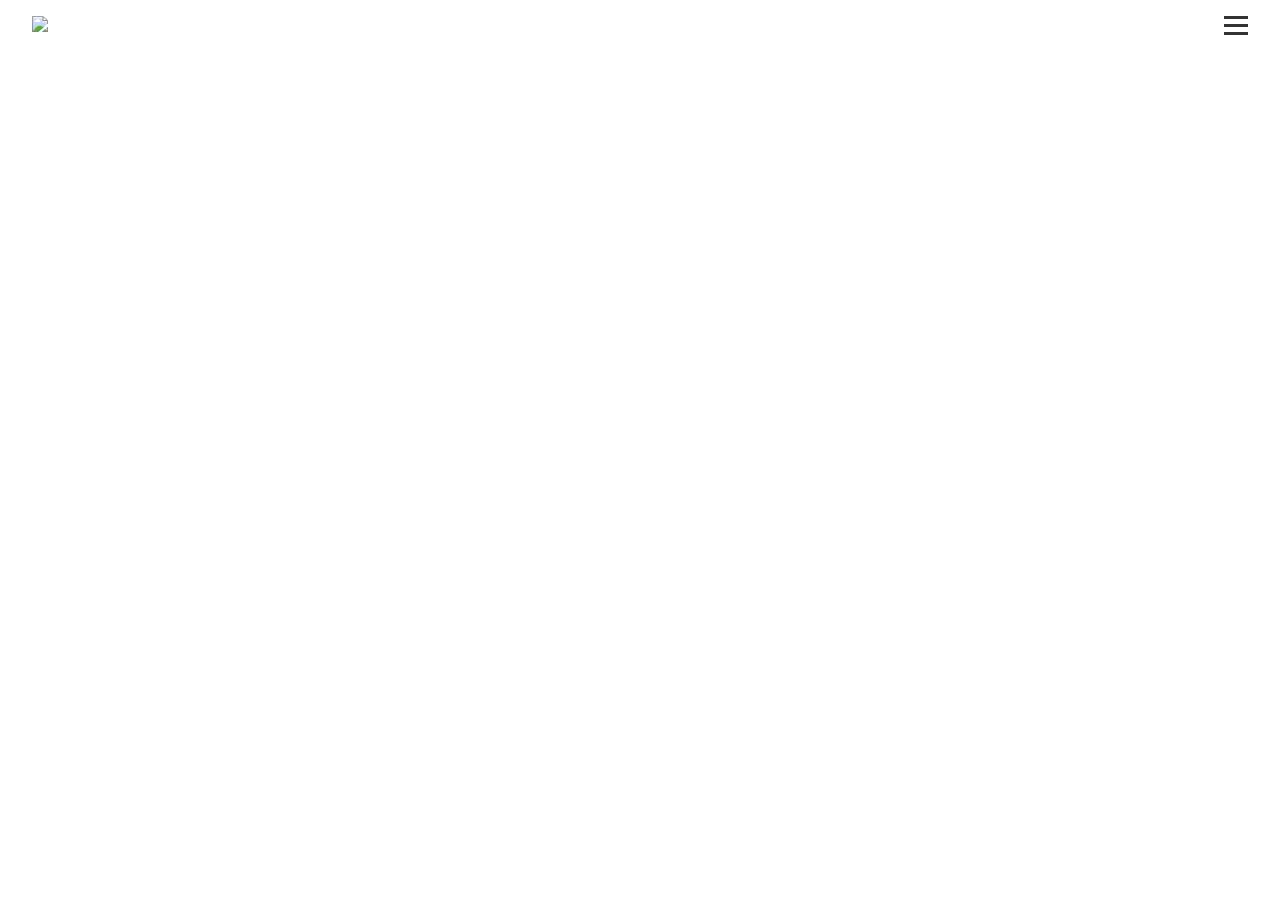
==== dj-website-template/index.html @ 27ac0929 "added logo and humburger icon" ====
<!DOCTYPE html>
<html lang="en">
<head>
  <meta charset="UTF-8">
  <meta name="viewport" content="width=device-width, initial-scale=1.0">
  <title>Document</title>
  <link rel="stylesheet" href="style.css">
</head>
<body>
  <nav>
    <img src="https://capp.nicepage.com/images/default-logo.png" class="logo">
    <div class="hamburger">
      <span class="hamburger-icon"></span>
      <span class="hamburger-icon"></span>
      <span class="hamburger-icon"></span>
    </div>
  </nav>
  
</body>
</html>
---- dj-website-template/style.css ----
*{
  margin:0;
  padding: 0;
}
 
nav{
  display: flex;
  justify-content: space-between;
  margin: 1rem 2rem;
}

.logo{
  width: 4rem;
}
.hamburger {
  background-color: transparent;
  border: none;
  display: flex;
  flex-direction: column;
  gap:5px;
  width: 1.5rem;
  cursor: pointer;
  
}

.hamburger-icon{
  display: block;
  height: 3px;
  width: 100%;
  background-color: #333; 
}

.hamburger:hover span{
  background-color: orangered;
}
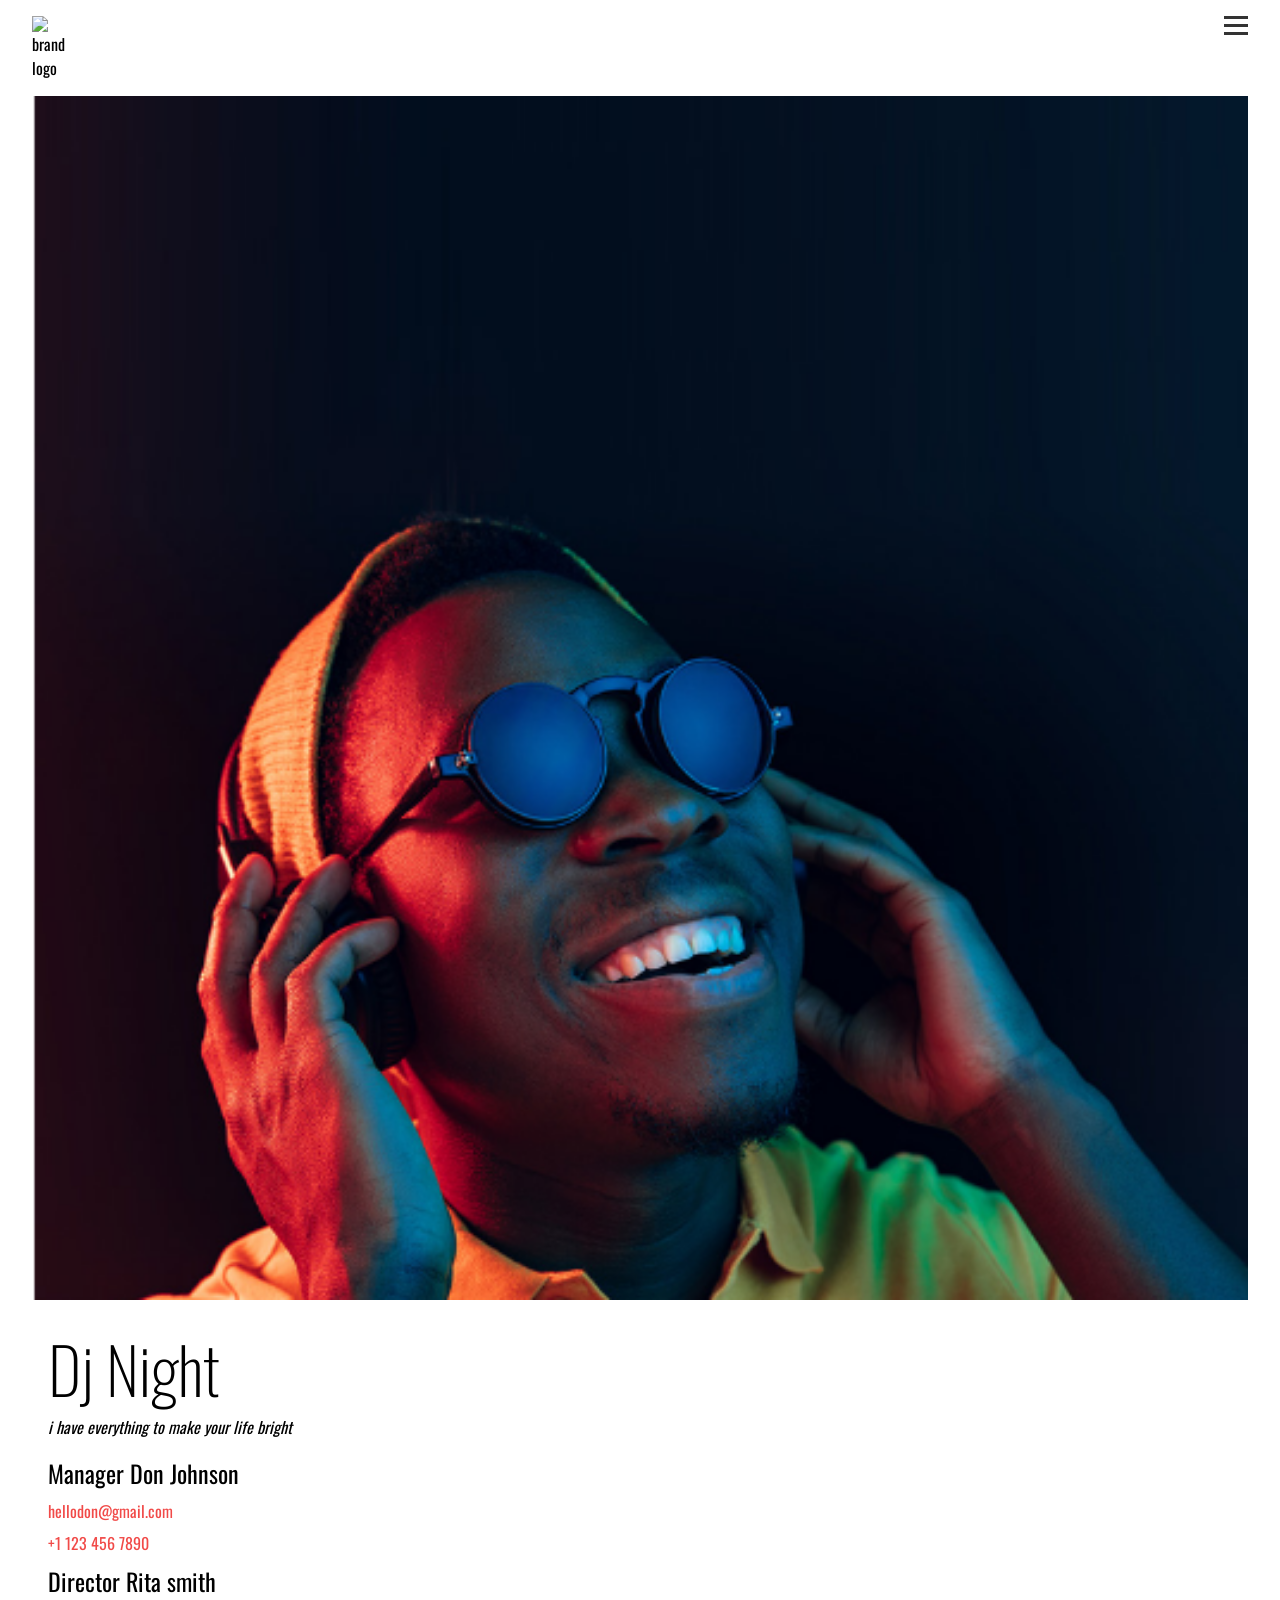
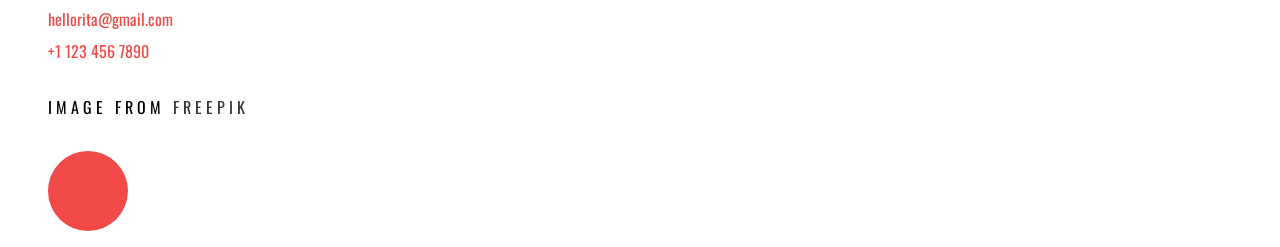
==== commit ba932ee3: "changed font and completed the hero section" ====
--- a/dj-website-template/index.html
+++ b/dj-website-template/index.html
@@ -5,16 +5,70 @@
   <meta name="viewport" content="width=device-width, initial-scale=1.0">
   <title>Document</title>
   <link rel="stylesheet" href="style.css">
+  <link rel="preconnect" href="https://fonts.googleapis.com">
+  <link rel="preconnect" href="https://fonts.gstatic.com" crossorigin>
+  <link href="https://fonts.googleapis.com/css2?family=Oswald:wght@200..700&family=Roboto:ital,wght@0,100..900;1,100..900&display=swap" rel="stylesheet">
 </head>
 <body>
-  <nav>
-    <img src="https://capp.nicepage.com/images/default-logo.png" class="logo">
-    <div class="hamburger">
-      <span class="hamburger-icon"></span>
-      <span class="hamburger-icon"></span>
-      <span class="hamburger-icon"></span>
+  <header class="header">
+    <img src="https://capp.nicepage.com/images/default-logo.png" class="header__logo" alt="brand logo">
+    <button class="header__sidebar-toggler">
+      <span class="header__hamburger-icon"></span>
+      <span class="header__hamburger-icon"></span>
+      <span class="header__hamburger-icon"></span>
+    </button>
+  </header>
+
+  <aside id="sidebar" class="sidebar">
+
+    <button class="sidebar__close-btn"></button>
+    <a href="#">home</a>
+
+  </aside>
+
+  <section class="hero">
+
+    <div>
+      <img src="hero.png" alt="man listening to music" class="hero__img">
     </div>
-  </nav>
+
+    <div class="hero__content">
+
+      <h1 class="hero__title">Dj Night</h1>
+      <p class="hero__description">i have everything to make your life bright</p>
+
+      <div class="hero__contact">
+        <h2 class="hero__contact-name">Manager Don Johnson</h2>
+        <a class="hero__contact-mail">hellodon@gmail.com</a>
+        <a class="hero__contact-number">+1 123 456 7890</a>
+      </div>
+
+      <div class="hero__contact">
+        <h2 class="hero__contact-name">Director Rita smith</h2>
+        <a class="hero__contact-mail">hellorita@gmail.com</a>
+        <a  class="hero__contact-number">+1 123 456 7890</a>
+      </div>
+
+      <p class="hero__img-credit">IMAGE FROM <a href="#" class="hero__img-credit-link">FREEPIK</a></p>
+
+      <div class="hero__orange-ball"></div>
+     
+
+    </div>
+  </section>
   
+  <script>
+    const sidebar = document.getElementById('sidebar');
+    const sidebarToggle = document.querySelector('.header__sidebar-toggler');
+    sidebarToggle.addEventListener('click' , () => {
+      sidebar.classList.toggle('active');
+    });
+
+    const hide = document.querySelector('.sidebar__close-btn');
+    
+    hide.addEventListener('click', () => {
+      sidebar.classList.remove('active')
+    });
+  </script>
 </body>
 </html>
--- a/dj-website-template/style.css
+++ b/dj-website-template/style.css
@@ -1,18 +1,24 @@
 *{
   margin:0;
   padding: 0;
+  box-sizing: border-box;
+}
+
+body{
+  font-family: "oswald", sans-serif;
 }
  
-nav{
+.header{
   display: flex;
   justify-content: space-between;
   margin: 1rem 2rem;
 }
 
-.logo{
-  width: 4rem;
+.header__logo{
+  width: 3rem;
 }
-.hamburger {
+
+.header__sidebar-toggler{
   background-color: transparent;
   border: none;
   display: flex;
@@ -20,18 +26,125 @@
   gap:5px;
   width: 1.5rem;
   cursor: pointer;
-  
 }
 
-.hamburger-icon{
+.header__hamburger-icon{
   display: block;
   height: 3px;
   width: 100%;
   background-color: #333; 
 }
 
-.hamburger:hover span{
+.header__sidebar-toggler:hover span{
   background-color: orangered;
 }
 
+.sidebar{
+  background-color: black;
+  height: 100vh;
+  width: 15rem;
+  position: fixed;
+  top: 0;
+  left:0;
+  padding-top: 0.5rem;
+  transform: translateX(-15rem);
+  transition: transform 0.3s ease;
+  text-align: center;
+}
 
+.active{
+  transform: translateX(0);
+}
+
+.sidebar__close-btn{
+  border: none;
+  cursor: pointer;
+  background-color:none;
+  position: relative;
+  display: block;
+}
+
+.sidebar__close-btn::before,
+.sidebar__close-btn::after {
+  content: "";
+  position: absolute;
+  top: 50%;
+  left: 50%;
+  width: 20px;         
+  height: 2px;        
+  background-color: #fff;
+  border-radius: 1px;  
+}
+
+.sidebar__close-btn::before {
+  transform: translate(13rem, 1rem) rotate(45deg);
+}
+
+
+.sidebar__close-btn::after {
+  transform: translate(13rem, 1rem) rotate(-45deg);
+}
+
+.sidebar a{
+  color: #fff;
+  text-decoration: none;
+  position: absolute;
+  top: 3rem;
+  left: 6rem;
+}
+
+.hero{
+  margin: 0 2rem;
+}
+
+
+.hero__img{
+  width:100%;
+  height: auto;
+}
+
+.hero__content{
+  margin: 1rem;
+}
+
+.hero__title{
+  font-size: 4rem;
+  font-weight: 200;
+}
+
+.hero__description{
+  font-style: italic;
+  font-size: 1rem;
+  margin-bottom: 1rem;
+}
+
+.hero__contact-name{
+  font-weight: 400;
+}
+
+.hero__contact-mail,.hero__contact-number{
+  color: #f14a48;
+  display: block;
+  margin: 0.5rem 0;
+}
+
+.hero__img-credit{
+  letter-spacing: 4px;
+  margin: 2rem 0;
+}
+
+.hero__img-credit a{
+  color: #333;
+  text-decoration: none;
+}
+
+.hero__img-credit a:hover{
+  text-decoration: underline;
+}
+
+.hero__orange-ball{
+  background-color: #f14a48;
+  height: 5rem;
+  width: 5rem;
+  border-radius: 50%;
+}
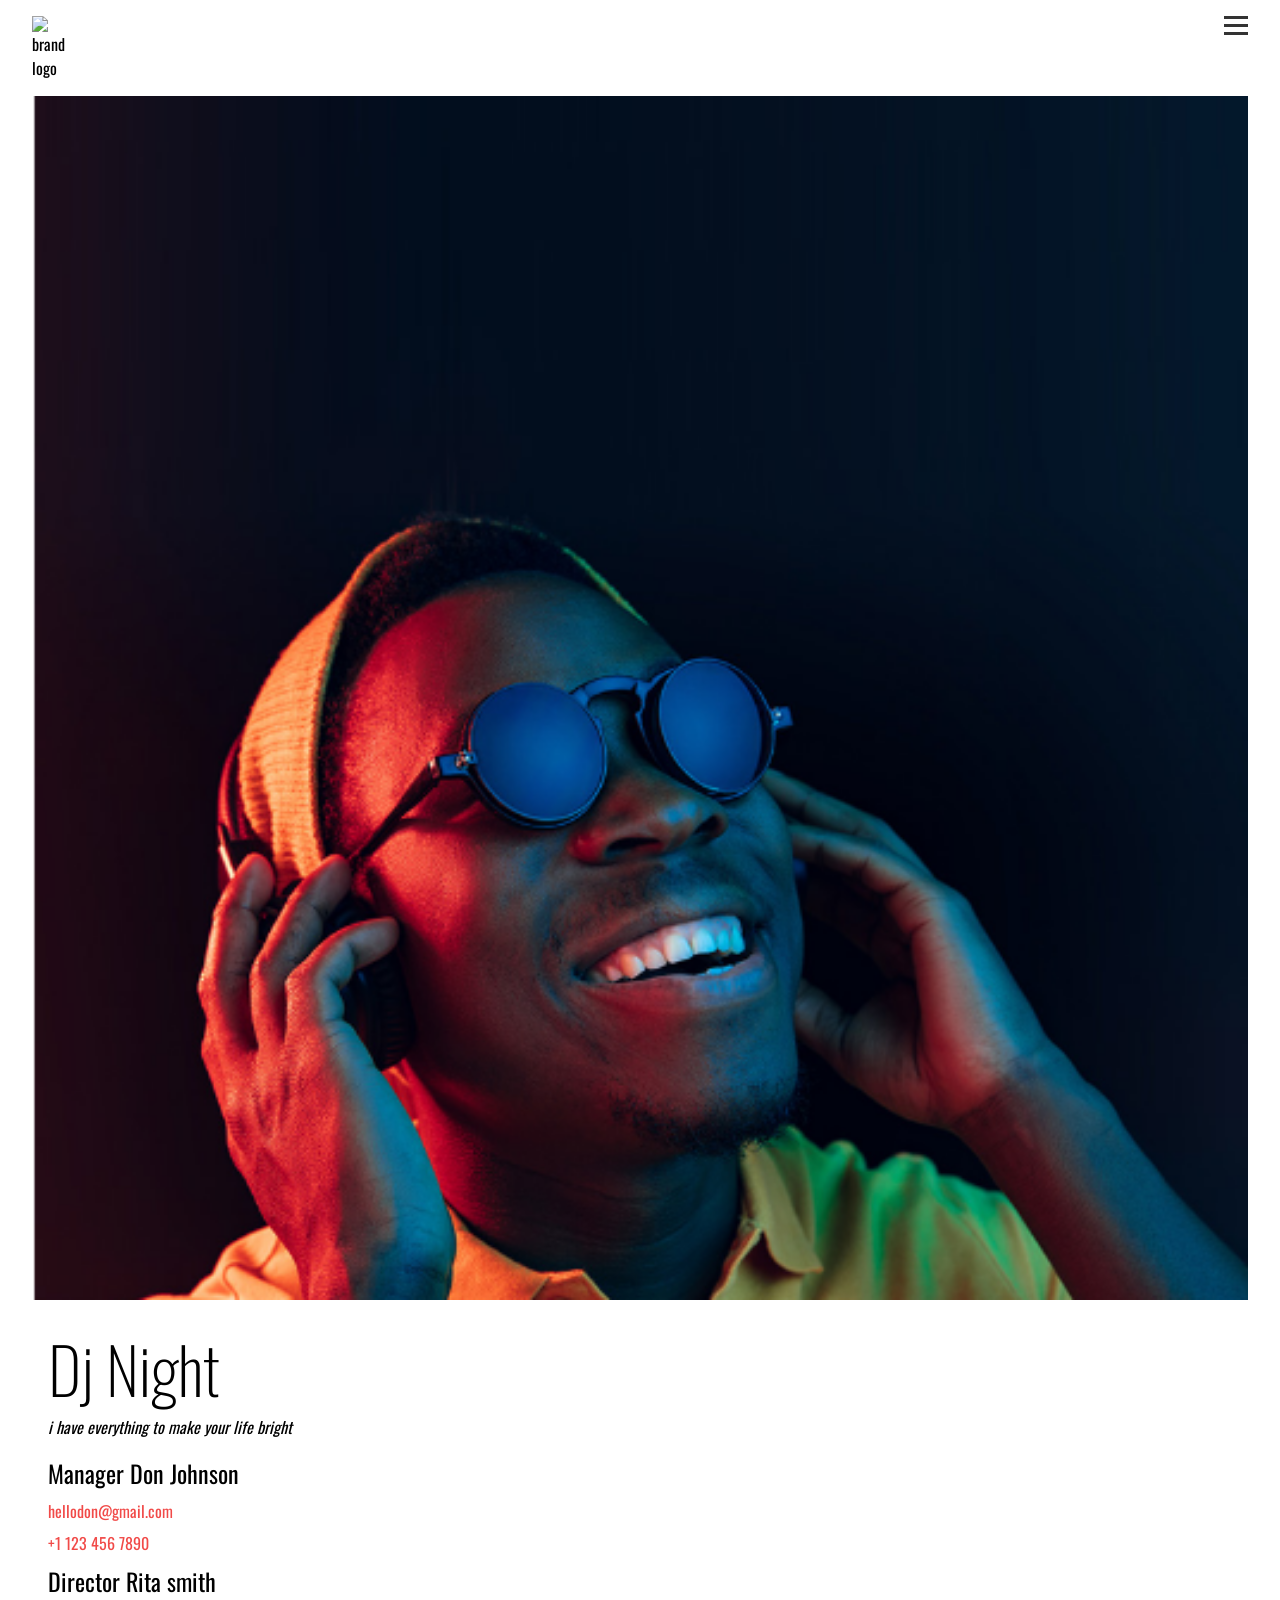
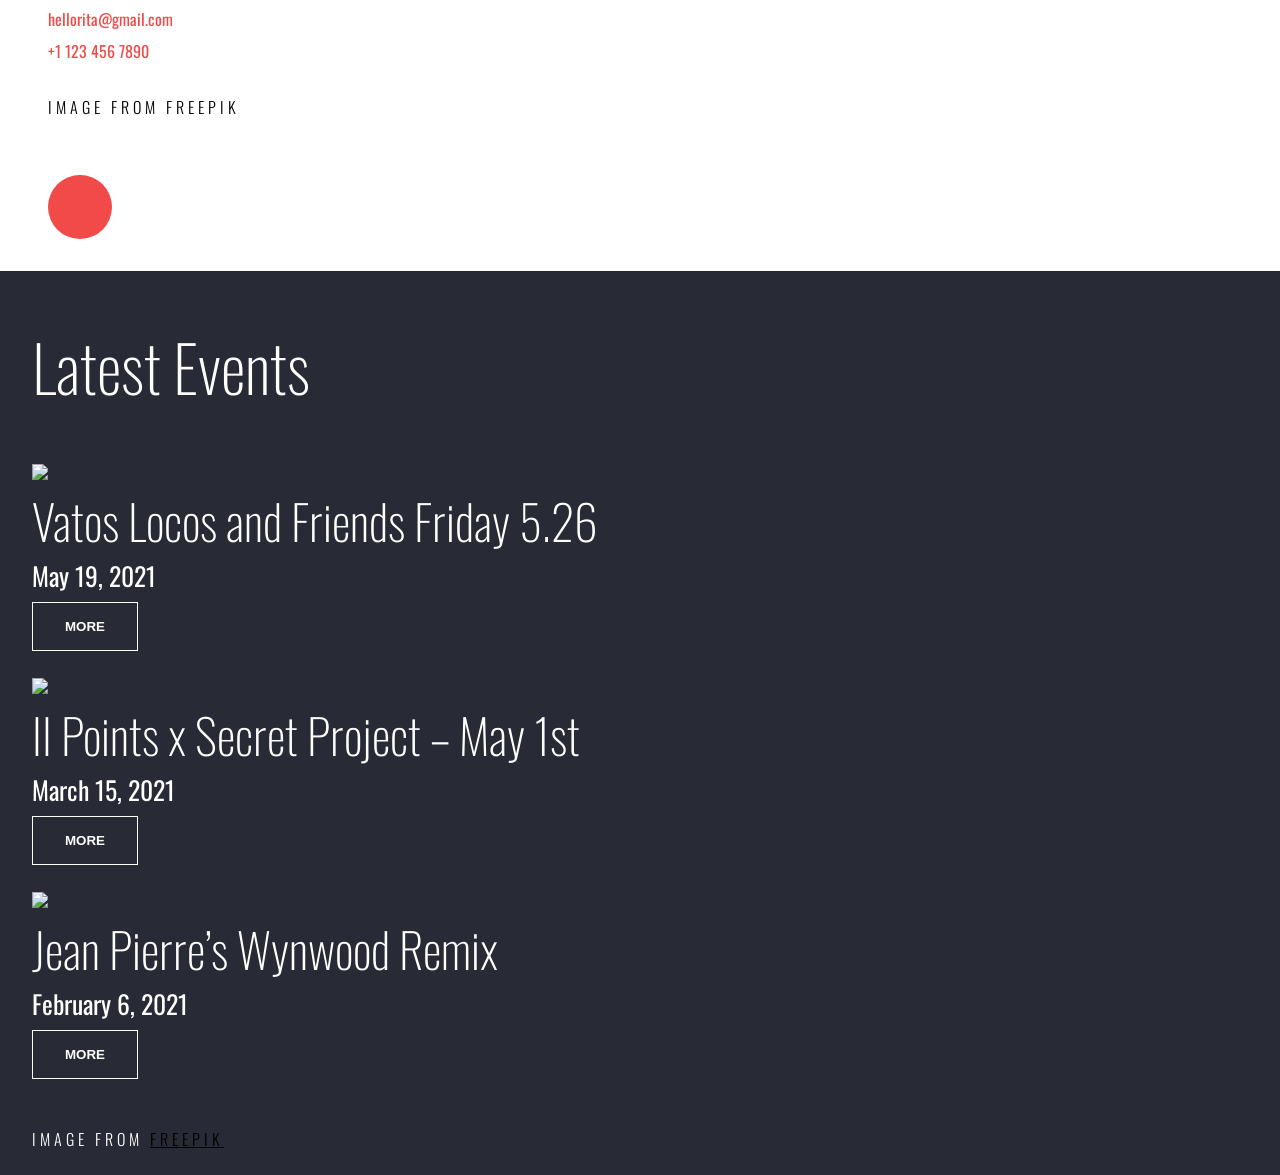
==== commit be4fac15: "create event section and update hero section" ====
--- a/dj-website-template/index.html
+++ b/dj-website-template/index.html
@@ -53,8 +53,36 @@
 
       <div class="hero__orange-ball"></div>
      
+    </div>
+  </section>
 
+  <section class="latest-events">
+
+    <h1 class="latest-events__title">Latest Events</h1>
+
+    <div class="event">
+      <img class="event__img" src="https://images01.nicepage.com/c461c07a441a5d220e8feb1a/eff16c0fdb3f536fab54732c/front-view-man-holding-vinyl-disk-his-face-music-store-mock-up_23-2148690557.jpg">
+      <h2 class="event__title">Vatos Locos and Friends Friday 5.26</h2>
+      <p class="event__date">May 19, 2021</p>
+      <button class="event__button" type="button">MORE</button>
     </div>
+
+    <div class="event">
+      <img class="event__img" src="https://images01.nicepage.com/c461c07a441a5d220e8feb1a/add74a06100a53c18593ea56/music-album-new-single-template_23-2148879485.jpg">
+      <h2 class="event__title">II Points x Secret Project – May 1st</h2>
+      <p class="event__date">March 15, 2021</p>
+      <button class="event__button" type="button">MORE</button>
+    </div>
+
+    <div class="event">
+      <img class="event__img" src="https://images01.nicepage.com/c461c07a441a5d220e8feb1a/997fd4a8153e5d1d8f2be742/square-music-cover-with-vintage-collage_23-2148913436.jpg">
+      <h2 class="event__title">Jean Pierre’s Wynwood Remix</h2>
+      <p class="event__date">February 6, 2021</p>
+      <button class="event__button" type="button">MORE</button>
+    </div>
+
+    <p class="event__img-credit">IMAGE FROM <a href="#" class="event__img-credit-link">FREEPIK</a></p>
+
   </section>
   
   <script>
--- a/dj-website-template/style.css
+++ b/dj-website-template/style.css
@@ -128,23 +128,72 @@
   margin: 0.5rem 0;
 }
 
-.hero__img-credit{
+.hero__img-credit,.event__img-credit{
   letter-spacing: 4px;
-  margin: 2rem 0;
+  padding: 1.5rem 0;
+  font-weight: 300;
 }
 
-.hero__img-credit a{
-  color: #333;
+.hero__img-credit-link,.event__img-credit-link:hover{
+  color: black;
   text-decoration: none;
 }
 
-.hero__img-credit a:hover{
+.hero__img-credit-link:hover,.hero__img-credit-link:hover{
   text-decoration: underline;
 }
 
 .hero__orange-ball{
   background-color: #f14a48;
-  height: 5rem;
-  width: 5rem;
+  height: 4rem;
+  width: 4rem;
   border-radius: 50%;
+  margin: 2rem 0;
+}
+
+.latest-events{
+  background-color: #282A35;
+  color: #fff;
+  padding: 0 2rem;
+}
+
+.latest-events__title{
+  font-size: 4rem;
+  font-weight: 200;
+  padding: 3rem 0;
+}
+
+.event{
+  margin-bottom: 1rem;
+}
+
+.event__img{
+  height: 13rem;
+}
+
+.event__title{
+  font-size: 3rem;
+  font-weight: 200;
+}
+
+.event__date{
+  font-size: 1.6rem;
+}
+
+.event__button{
+  background-color: transparent;
+  color: #fff;
+  padding: 1rem 2rem;
+  margin: 0.5rem 0;
+  border: 1px solid #fff;
+  font-weight: 700;
+}
+
+.event__button:hover{
+  background-color: #fff;
+  color: #282A35;
+}
+
+.event__img-credit-link{
+  color: black;
 }
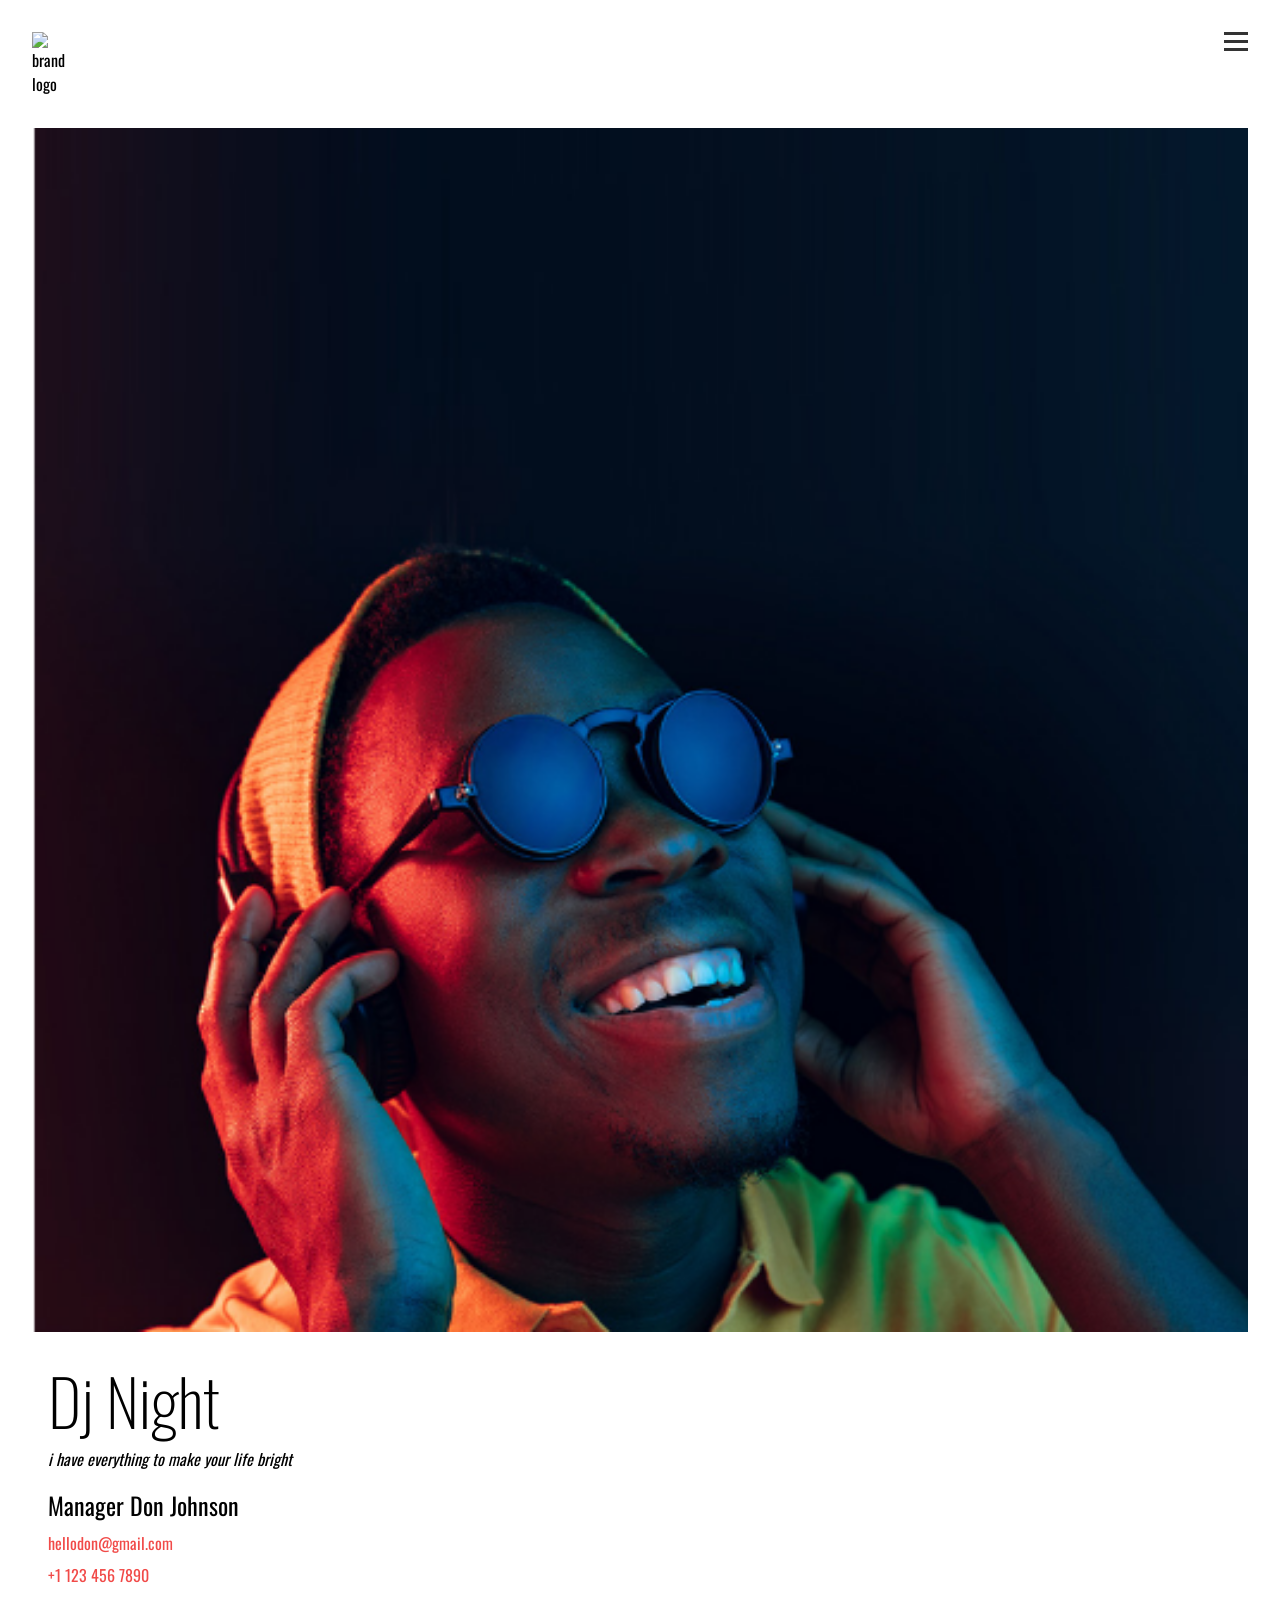
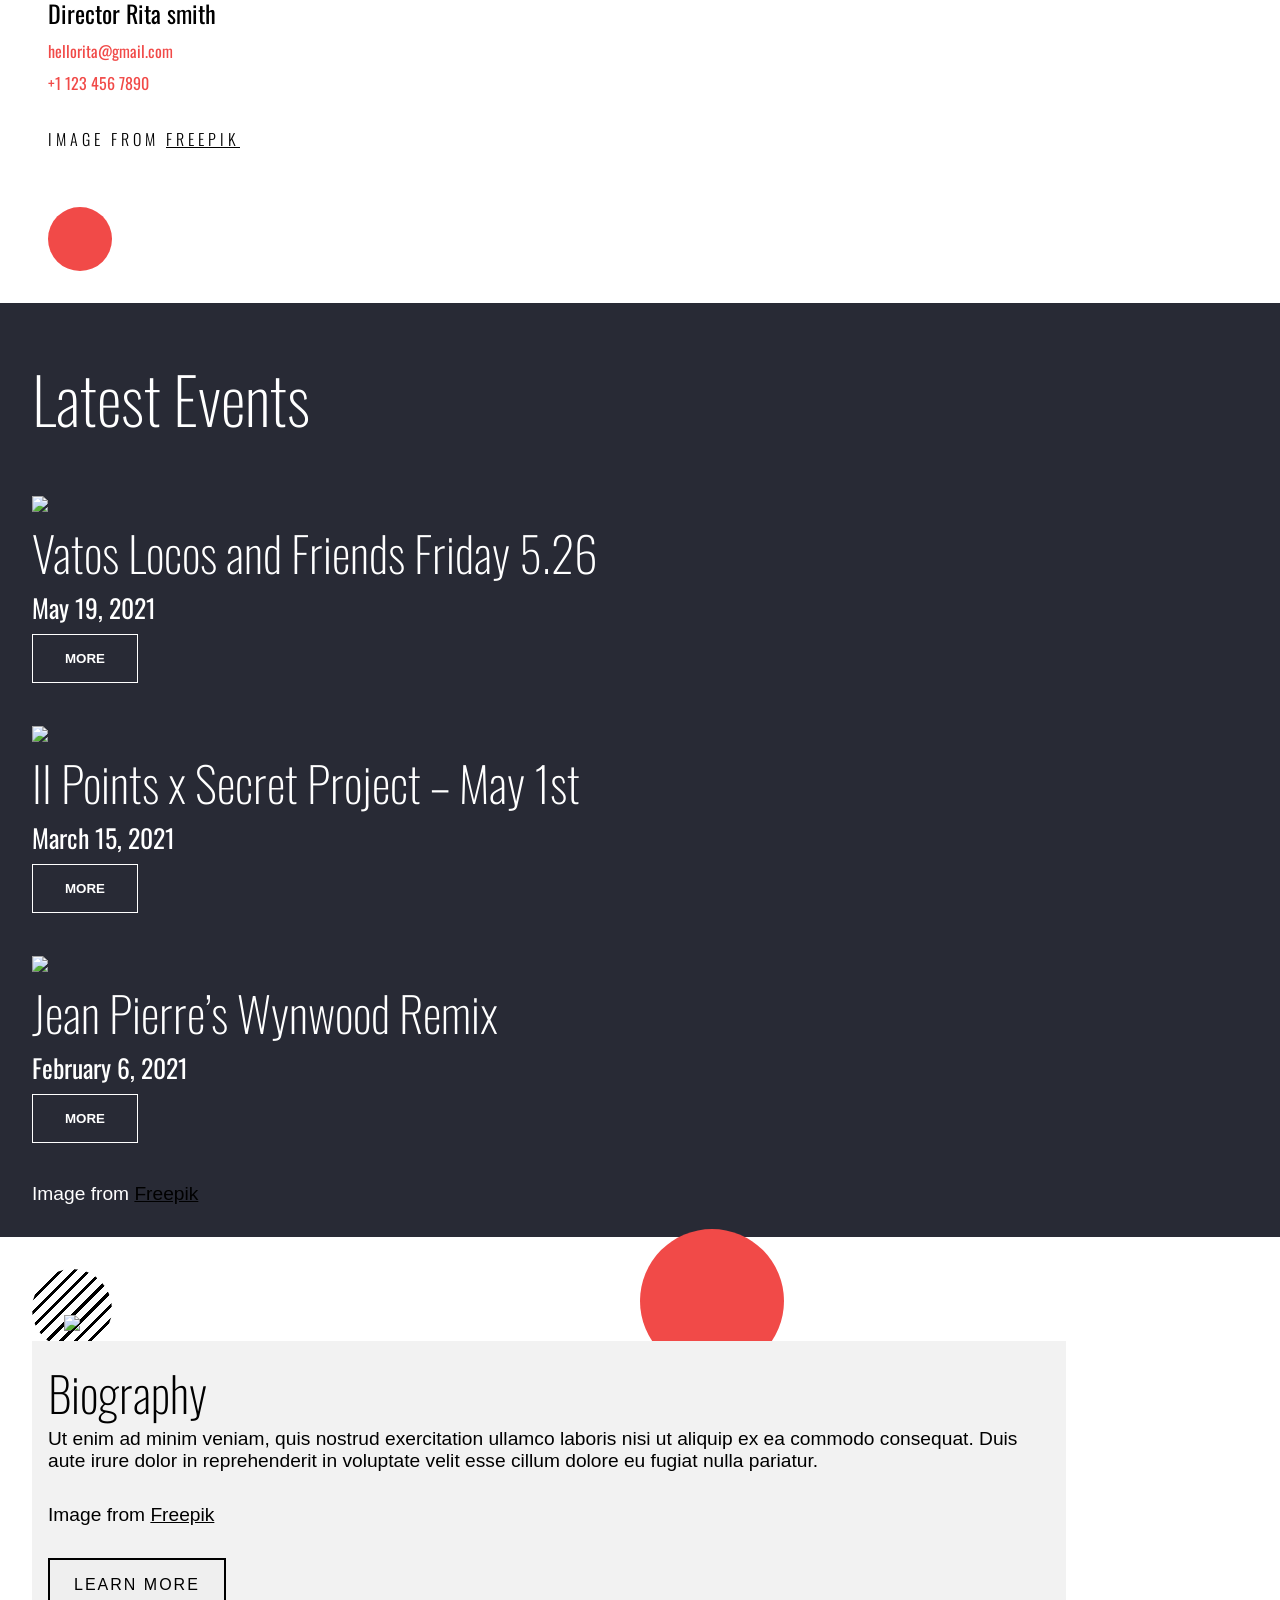
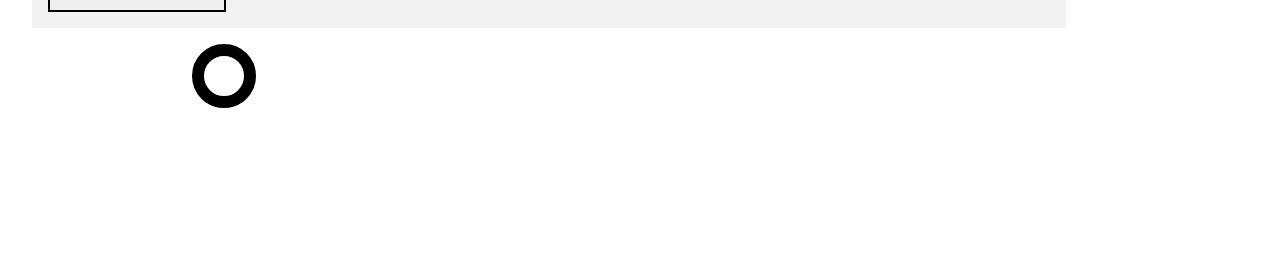
==== commit 51a108b5: "add biography section" ====
--- a/dj-website-template/index.html
+++ b/dj-website-template/index.html
@@ -81,8 +81,25 @@
       <button class="event__button" type="button">MORE</button>
     </div>
 
-    <p class="event__img-credit">IMAGE FROM <a href="#" class="event__img-credit-link">FREEPIK</a></p>
+    <p class="event__img-credit">Image from <a href="#" class="event__img-credit-link">Freepik</a></p>
 
+  </section>
+
+  <section class="biography">
+    <div class="biography__stripe-circle"></div>
+
+    <img src="https://images01.nicepage.com/c461c07a441a5d220e8feb1a/b36896b305a65c688f859a79/-min.jpg" class="biography__img">
+
+    <div class="biography__orange-ball"></div>
+
+    <div class="biography__content">
+      <h1 class="biography__content-title">Biography</h1>
+      <p class="biography__content-text">Ut enim ad minim veniam, quis nostrud exercitation ullamco laboris nisi ut aliquip ex ea commodo consequat. Duis aute irure dolor in reprehenderit in voluptate velit esse cillum dolore eu fugiat nulla pariatur.</p>
+      <p class="biography__img-credit">Image from <a href="#" class="biography__img-credit-link">Freepik</a></p>
+      <button class="biography__content-btn">LEARN MORE</button>
+    </div>
+
+    <div class="biography-black-circle"></div>
   </section>
   
   <script>
@@ -93,10 +110,6 @@
     });
 
     const hide = document.querySelector('.sidebar__close-btn');
-    
-    hide.addEventListener('click', () => {
-      sidebar.classList.remove('active')
-    });
   </script>
 </body>
 </html>
--- a/dj-website-template/style.css
+++ b/dj-website-template/style.css
@@ -4,14 +4,26 @@
   box-sizing: border-box;
 }
 
+img{
+  max-width: 100%;
+}
+
+html{
+  overflow-x: hidden;
+  width: 100%;
+}
+
 body{
   font-family: "oswald", sans-serif;
-}
+  overflow-x: hidden;
+  width: 100%;
+}
+
  
 .header{
   display: flex;
   justify-content: space-between;
-  margin: 1rem 2rem;
+  margin: 2rem;
 }
 
 .header__logo{
@@ -94,7 +106,7 @@
 }
 
 .hero{
-  margin: 0 2rem;
+  margin:  2rem;
 }
 
 
@@ -122,25 +134,29 @@
   font-weight: 400;
 }
 
-.hero__contact-mail,.hero__contact-number{
+.hero__contact-mail,
+.hero__contact-number{
   color: #f14a48;
   display: block;
   margin: 0.5rem 0;
 }
 
-.hero__img-credit,.event__img-credit{
+.hero__img-credit{
   letter-spacing: 4px;
   padding: 1.5rem 0;
   font-weight: 300;
 }
 
-.hero__img-credit-link,.event__img-credit-link:hover{
+.hero__img-credit-link,
+.event__img-credit-link,
+.biography__img-credit-link{
   color: black;
-  text-decoration: none;
-}
-
-.hero__img-credit-link:hover,.hero__img-credit-link:hover{
-  text-decoration: underline;
+}
+
+.hero__img-credit-link:hover,
+.event__img-credit-link:hover,
+.biography__img-credit-link:hover{
+   text-decoration: none;
 }
 
 .hero__orange-ball{
@@ -155,6 +171,7 @@
   background-color: #282A35;
   color: #fff;
   padding: 0 2rem;
+  margin-bottom: 2rem;
 }
 
 .latest-events__title{
@@ -164,11 +181,12 @@
 }
 
 .event{
-  margin-bottom: 1rem;
+  margin-bottom: 2rem;
 }
 
 .event__img{
   height: 13rem;
+  max-width: 100%;
 }
 
 .event__title{
@@ -194,6 +212,92 @@
   color: #282A35;
 }
 
+.event__img-credit,
+.biography__img-credit{
+  font-size: 1.2rem;
+
+  padding-bottom: 2rem;
+  font-family: sans-serif;
+}
+
 .event__img-credit-link{
   color: black;
-}+}
+
+.biography{
+  margin: 0 2rem;
+  position: relative;
+}
+
+.biography__stripe-circle {
+  width: 80px;
+  height: 80px;
+  border-radius: 50%;
+  background: repeating-linear-gradient(
+    135deg,
+    #000000 0px, #000000 3px,
+    #ffffff 3px, #ffffff 10px
+  );
+}
+
+.biography__img{
+  width: 80%;
+  height: auto;
+  position: relative;
+  bottom: 2.3rem;
+  left: 2rem;
+  z-index: 1;
+}
+
+.biography__orange-ball{
+  background-color: #f14a48;
+  height: 9rem;
+  width: 9rem;
+  border-radius: 50%;
+  position: relative;
+  left: 50%;
+  bottom:9rem;
+}
+
+.biography__content{
+  background-color: #f2f2f2;
+  padding: 1rem;
+  position: relative;
+  width: 85%;
+  bottom: 11rem;
+}
+
+.biography__content-title{
+  font-weight: 200;
+  font-size: 3rem;
+}
+
+.biography__content-text{
+  font-size: 1.2rem;
+  margin-bottom: 2rem;
+  font-family:  sans-serif;
+}
+
+.biography__content-btn{
+  font-size: 1rem;
+  letter-spacing: 2px;
+  padding: 1rem 1.5rem;
+  border: 2px solid;
+}
+
+.biography__content-btn:hover{
+  background-color: #000;
+  color: #fff;
+}
+
+.biography-black-circle{
+  height: 4rem;
+  width: 4rem;
+  background-color: #fff;
+  border: 12px solid #000;
+  border-radius: 50%;
+  position: relative;
+  left: 10rem;
+  bottom: 10rem;
+}
+
